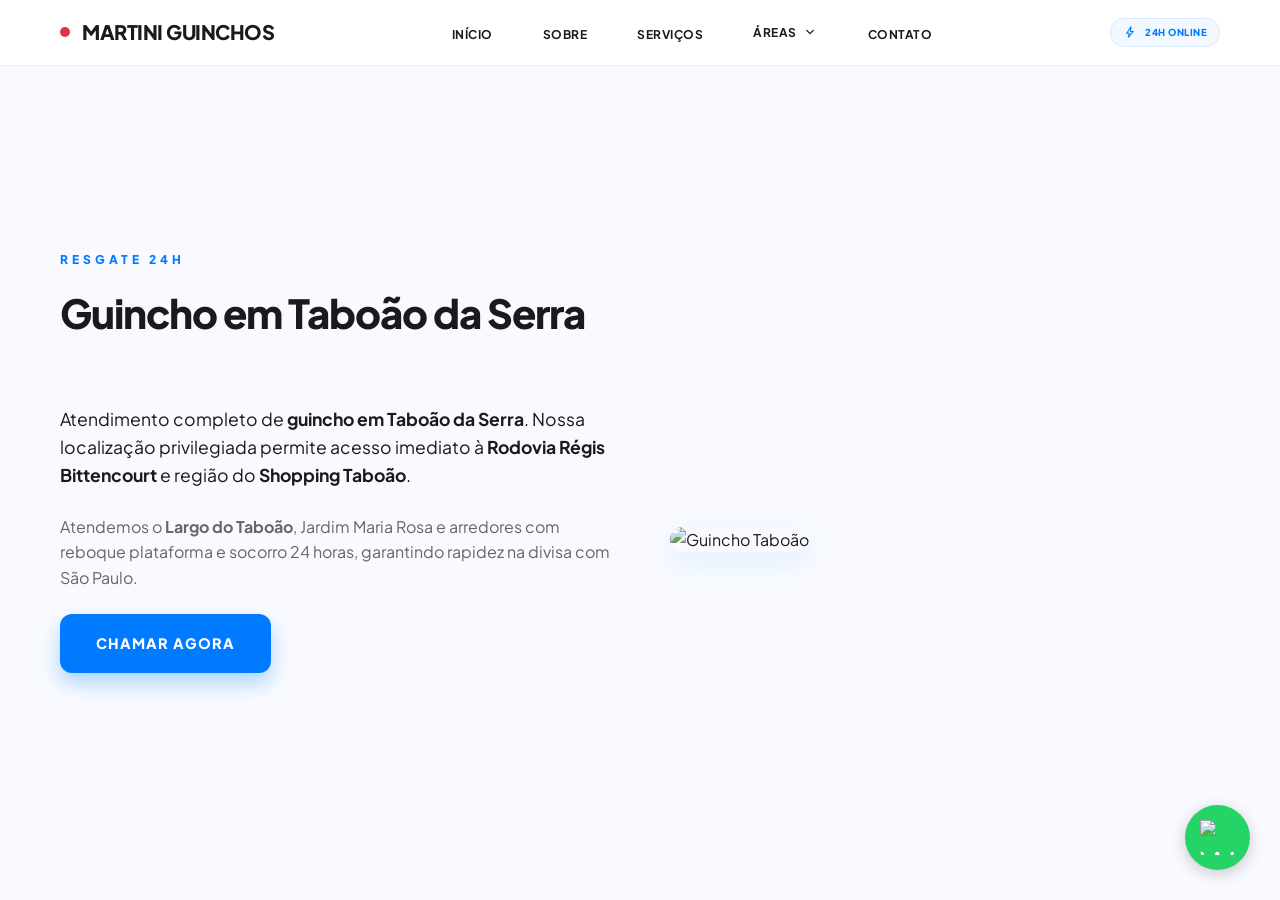
==== guincho-em-taboao-da-serra.html @ 38e54488 "Add files via upload" ====
<!DOCTYPE html>
<html lang="pt-BR">
<head>
    <meta charset="UTF-8">
    <meta name="viewport" content="width=device-width, initial-scale=1.0">
    <title>Guincho em Taboão da Serra 24h | Resgate e Reboque Martini</title>
    <meta name="description" content="Guincho em Taboão da Serra 24 horas. Socorro rápido na Rodovia Régis Bittencourt, Shopping Taboão e Largo do Taboão. Atendimento profissional na divisa com SP.">
    <link rel="canonical" href="https://guinchosmartini.com.br/guincho-em-taboao-da-serra.html">
    <link href="https://fonts.googleapis.com/css2?family=Plus+Jakarta+Sans:wght@300;400;500;600;700;800&display=swap" rel="stylesheet">
    <link href="https://fonts.googleapis.com/css2?family=Material+Symbols+Outlined:opsz,wght,FILL,GRAD@20..48,100..700,0..1,-50..200" rel="stylesheet">
    <script src="https://cdnjs.cloudflare.com/ajax/libs/gsap/3.12.2/gsap.min.js"></script>
    <link rel="stylesheet" href="css/style.css">
</head>
<body>
    <header>
        <div class="header-container">
            <a href="index.html" class="logo">
                <div class="pulse-indicator"></div>
                <span class="logo-text">Martini Guinchos</span>
            </a>

            <button class="menu-toggle md-hidden" id="menuToggle" aria-label="Menu">
                <span class="material-symbols-outlined">menu</span>
            </button>
            
            <nav class="md-flex hidden">
                <ul>
                    <li><a href="index.html">Início</a></li>
                    <li><a href="sobre.html">Sobre</a></li>
                    <li><a href="servicos.html">Serviços</a></li>
                    <li class="dropdown">
                        <a href="#" style="display: flex; align-items: center; gap: 5px;">
                            Áreas 
                            <span class="material-symbols-outlined" style="font-size: 16px;">expand_more</span>
                        </a>
                        <div class="dropdown-content">
                            <a href="guincho-na-vila-andrade.html">Vila Andrade</a>
                            <a href="guincho-no-campo-limpo.html">Campo Limpo</a>
                            <a href="guincho-no-morumbi.html">Morumbi</a>
                            <a href="guincho-no-panamby.html">Panamby</a>
                            <a href="guincho-no-jardim-sao-luis.html">Jardim São Luís</a>
                            <a href="guincho-no-santo-amaro.html">Santo Amaro</a>
                            <a href="guincho-no-capao-redondo.html">Capão Redondo</a>
                            <a href="guincho-no-jardim-sul.html">Jardim Sul</a>
                            <a href="guincho-na-vila-das-belezas.html">Vila das Belezas</a>
                            <a href="guincho-em-taboao-da-serra.html">Taboão da Serra</a>
                        </div>
                    </li>
                    <li><a href="contato.html">Contato</a></li>
                </ul>
            </nav>

            <div class="status-badge">
                <span class="material-symbols-outlined" style="font-size: 14px;">bolt</span>
                24H ONLINE
            </div>
        </div>
    </header>
    <main style="padding-top: 150px;">
        <section class="section-container">
            <div class="section-header">
                <span class="section-tag">Resgate 24h</span>
                <h1 class="section-title">Guincho em Taboão da Serra</h1>
            </div>
            <div style="display: flex; gap: 60px; flex-wrap: wrap; align-items: center;">
                <div style="flex: 1; min-width: 300px;">
                    <p style="font-size: 1.1rem; margin-bottom: 24px;">Atendimento completo de <strong>guincho em Taboão da Serra</strong>. Nossa localização privilegiada permite acesso imediato à <strong>Rodovia Régis Bittencourt</strong> e região do <strong>Shopping Taboão</strong>.</p>
    <p style="color: var(--text-muted); margin-bottom: 24px;">Atendemos o <strong>Largo do Taboão</strong>, Jardim Maria Rosa e arredores com reboque plataforma e socorro 24 horas, garantindo rapidez na divisa com São Paulo.</p>
    <a href="https://wa.me/5511971717505" class="btn btn-primary">Chamar Agora</a>
                </div>
                <div style="flex: 1; min-width: 300px;">
                    <img src="https://images.unsplash.com/photo-1599256872237-5dcc0fbe9668?auto=format&fit=crop&q=80&w=800" alt="Guincho Taboão" style="width: 100%; border-radius: 20px; box-shadow: var(--shadow-premium);">
                </div>
            </div>
        </section>
    </main>
    <a href="https://wa.me/5511971717505" class="whatsapp-float" target="_blank">
        <img src="https://upload.wikimedia.org/wikipedia/commons/6/6b/WhatsApp.svg" alt="WhatsApp" style="width: 35px; height: 35px;">
    </a>
    <script src="js/main.js"></script>
</body>
</html>
---- css/style.css ----
:root {
    --primary: #007bff;
    --primary-hover: #0056b3;
    --on-primary: #ffffff;
    --surface-light: #f8faff;
    --surface-card: #ffffff;
    --text-main: #1a1a1a;
    --text-muted: #666666;
    --border-cmd: #e1e8f0;
    --emergency-red: #dc3545;
    --whatsapp-green: #25d366;
    --font-main: 'Plus Jakarta Sans', sans-serif;
    --transition: all 0.3s cubic-bezier(0.4, 0, 0.2, 1);
    --shadow-premium: 0 10px 30px rgba(0, 123, 255, 0.1);
}

* {
    margin: 0;
    padding: 0;
    box-sizing: border-box;
    scroll-behavior: smooth;
}

body {
    background-color: var(--surface-light);
    color: var(--text-main);
    font-family: var(--font-main);
    line-height: 1.6;
    overflow-x: hidden;
}

/* Animations */
@keyframes pulse-red {
    0% { transform: scale(1); opacity: 1; }
    50% { transform: scale(1.2); opacity: 0.7; }
    100% { transform: scale(1); opacity: 1; }
}

@keyframes pulse-whatsapp {
    0% { box-shadow: 0 0 0 0 rgba(37, 211, 102, 0.4); }
    70% { box-shadow: 0 0 0 20px rgba(37, 211, 102, 0); }
    100% { box-shadow: 0 0 0 0 rgba(37, 211, 102, 0); }
}

.pulse-indicator {
    width: 10px;
    height: 10px;
    background-color: var(--emergency-red);
    border-radius: 50%;
    animation: pulse-red 2s infinite;
}

/* Utilities for non-tailwind environment */
.hidden { display: none !important; }
.flex { display: flex !important; }

@media (min-width: 768px) {
    .md-flex { display: flex !important; }
    .md-hidden { display: none !important; }
}

/* Menu Toggle Button */
.menu-toggle {
    background: none;
    border: none;
    cursor: pointer;
    color: var(--text-main);
    padding: 8px;
    display: flex;
    align-items: center;
    justify-content: center;
    border-radius: 8px;
    transition: var(--transition);
}

.menu-toggle:hover {
    background: rgba(0, 0, 0, 0.05);
    color: var(--primary);
}

.menu-toggle span {
    font-size: 28px;
}

/* Glassmorphism Header */
header {
    position: fixed;
    top: 0;
    left: 0;
    width: 100%;
    z-index: 1000;
    background: rgba(255, 255, 255, 0.9);
    backdrop-filter: blur(10px);
    border-bottom: 1px solid rgba(0, 0, 0, 0.05);
    padding: 0.8rem 0;
    transition: var(--transition);
}

.header-container {
    max-width: 1200px;
    margin: 0 auto;
    padding: 0 20px;
    display: flex;
    justify-content: space-between;
    align-items: center;
}

.logo {
    display: flex;
    align-items: center;
    gap: 12px;
    text-decoration: none;
    color: var(--text-main);
}

.logo-text {
    font-weight: 800;
    font-size: 1.25rem;
    letter-spacing: -0.5px;
    text-transform: uppercase;
}

/* Main Navigation */
nav ul {
    display: flex;
    gap: 20px;
    list-style: none;
    align-items: center;
}

nav ul li {
    position: relative;
}

nav ul li a {
    text-decoration: none;
    color: var(--text-main);
    font-weight: 700;
    font-size: 0.75rem;
    text-transform: uppercase;
    letter-spacing: 0.5px;
    padding: 10px 15px;
    border-radius: 8px;
    transition: var(--transition);
}

nav ul li a:hover {
    background: rgba(0, 0, 0, 0.03);
    color: var(--primary);
}

/* Dropdown Menu */
.dropdown-content {
    position: absolute;
    top: 100%;
    left: 0;
    background: white;
    min-width: 220px;
    box-shadow: 0 15px 35px rgba(0,0,0,0.1);
    border-radius: 12px;
    padding: 15px 0;
    opacity: 0;
    visibility: hidden;
    transform: translateY(10px);
    transition: var(--transition);
    border: 1px solid var(--border-cmd);
}

.dropdown:hover .dropdown-content {
    opacity: 1;
    visibility: visible;
    transform: translateY(0);
}

.dropdown-content a {
    display: block;
    padding: 10px 20px !important;
    font-size: 0.7rem !important;
    text-align: left;
    border-radius: 0 !important;
}

.dropdown-content a:hover {
    background: var(--surface-light) !important;
}

.status-badge {
    display: flex;
    align-items: center;
    gap: 8px;
    font-size: 0.6rem;
    font-weight: 800;
    text-transform: uppercase;
    letter-spacing: 0.5px;
    color: var(--primary);
    background: rgba(0, 123, 255, 0.05);
    padding: 6px 12px;
    border-radius: 20px;
    border: 1px solid rgba(0, 123, 255, 0.1);
}

/* Hero Section */
.hero {
    position: relative;
    height: 100vh;
    display: flex;
    align-items: flex-end;
    padding-bottom: 10vh;
    color: white;
    overflow: hidden;
}

.hero-img {
    position: absolute;
    top: 0;
    left: 0;
    width: 100%;
    height: 100%;
    object-cover: cover;
    z-index: -1;
    filter: brightness(0.6);
    transform: scale(1.05);
}

.hero-gradient {
    position: absolute;
    bottom: 0;
    left: 0;
    width: 100%;
    height: 70%;
    background: linear-gradient(to top, rgba(0,0,0,0.8) 0%, transparent 100%);
    z-index: -1;
}

.hero-content {
    max-width: 1200px;
    margin: 0 auto;
    padding: 0 20px;
    width: 100%;
}

.hero-tag {
    display: inline-flex;
    align-items: center;
    gap: 8px;
    background: var(--emergency-red);
    color: white;
    padding: 6px 12px;
    border-radius: 4px;
    font-size: 0.75rem;
    font-weight: 800;
    text-transform: uppercase;
    margin-bottom: 24px;
}

.hero h1 {
    font-size: clamp(2.5rem, 8vw, 4.5rem);
    line-height: 1;
    font-weight: 800;
    margin-bottom: 24px;
    letter-spacing: -2px;
}

.hero p {
    font-size: 1.25rem;
    max-width: 600px;
    margin-bottom: 40px;
    border-left: 3px solid var(--primary);
    padding-left: 20px;
    opacity: 0.9;
}

/* Buttons */
.btn {
    display: inline-flex;
    align-items: center;
    gap: 12px;
    padding: 18px 36px;
    border-radius: 12px;
    font-weight: 800;
    text-decoration: none;
    text-transform: uppercase;
    letter-spacing: 1px;
    transition: var(--transition);
    cursor: pointer;
    font-size: 0.9rem;
}

.btn-primary {
    background: var(--primary);
    color: white;
    box-shadow: 0 10px 20px rgba(0, 123, 255, 0.3);
}

.btn-primary:hover {
    background: var(--primary-hover);
    transform: translateY(-2px);
    box-shadow: 0 15px 30px rgba(0, 123, 255, 0.4);
}

.btn-outline {
    background: rgba(255, 255, 255, 0.1);
    backdrop-filter: blur(5px);
    border: 1px solid rgba(255, 255, 255, 0.3);
    color: white;
}

.btn-outline:hover {
    background: rgba(255, 255, 255, 0.2);
}

/* WhatsApp Floating */
.whatsapp-float {
    position: fixed;
    bottom: 30px;
    right: 30px;
    width: 65px;
    height: 65px;
    background-color: var(--whatsapp-green);
    border-radius: 50%;
    display: flex;
    justify-content: center;
    align-items: center;
    color: white;
    font-size: 35px;
    box-shadow: 0 4px 15px rgba(0, 0, 0, 0.2);
    z-index: 1000;
    animation: pulse-whatsapp 2s infinite;
    text-decoration: none;
    transition: var(--transition);
}

.whatsapp-float:hover {
    transform: scale(1.1);
}

/* Sections */
section {
    padding: 100px 20px;
}

.section-container {
    max-width: 1200px;
    margin: 0 auto;
}

.section-header {
    margin-bottom: 60px;
}

.section-tag {
    color: var(--primary);
    font-weight: 900;
    font-size: 0.75rem;
    text-transform: uppercase;
    letter-spacing: 4px;
    margin-bottom: 12px;
    display: block;
}

.section-title {
    font-size: 2.5rem;
    font-weight: 800;
    letter-spacing: -1px;
}

/* Service Cards */
.services-grid {
    display: grid;
    grid-template-columns: repeat(auto-fit, minmax(300px, 1fr));
    gap: 30px;
    width: 100%;
    min-height: 400px; /* Garante que o ScrollTrigger tenha um alvo estável */
    margin-top: 20px;
}

.service-card {
    background: var(--surface-card);
    padding: 40px;
    border-radius: 20px;
    border: 1px solid var(--border-cmd);
    transition: var(--transition);
}

.service-card:hover {
    transform: translateY(-10px);
    box-shadow: var(--shadow-premium);
    border-color: var(--primary);
}

.service-icon {
    font-size: 3rem;
    color: var(--primary);
    margin-bottom: 24px;
}

.service-card h3 {
    font-size: 1.5rem;
    font-weight: 800;
    margin-bottom: 16px;
    text-transform: uppercase;
}

/* Footer */
footer {
    background: white;
    border-top: 1px solid var(--border-cmd);
    padding: 80px 20px 40px;
}

.footer-content {
    max-width: 1200px;
    margin: 0 auto;
    display: grid;
    grid-template-columns: repeat(auto-fit, minmax(200px, 1fr));
    gap: 60px;
    margin-bottom: 60px;
}

.footer-col h4 {
    font-weight: 800;
    margin-bottom: 24px;
    text-transform: uppercase;
    font-size: 0.9rem;
}

.footer-col ul {
    list-style: none;
}

.footer-col ul li {
    margin-bottom: 12px;
}

.footer-col ul li a {
    color: var(--text-muted);
    text-decoration: none;
    transition: var(--transition);
    font-size: 0.9rem;
}

.footer-col ul li a:hover {
    color: var(--primary);
    padding-left: 5px;
}

.bottom-bar {
    max-width: 1200px;
    margin: 0 auto;
    padding-top: 40px;
    border-top: 1px solid var(--border-cmd);
    display: flex;
    justify-content: space-between;
    align-items: center;
    font-size: 0.8rem;
    color: var(--text-muted);
}

@media (max-width: 768px) {
    .header-container { padding: 0 15px; }
    
    nav.hidden { display: none !important; }
    
    nav.nav-active {
        display: flex !important;
        position: fixed;
        top: 0;
        left: 0;
        width: 100%;
        height: 100vh;
        background: white;
        z-index: 2000;
        flex-direction: column;
        padding: 100px 40px;
        overflow-y: auto;
    }

    nav.nav-active ul {
        flex-direction: column;
        align-items: flex-start;
        gap: 30px;
        width: 100%;
    }

    nav.nav-active ul li {
        width: 100%;
    }

    nav.nav-active ul li a {
        font-size: 1.5rem;
        padding: 0;
        width: 100%;
        display: block;
    }

    /* Ajuste para o dropdown no mobile */
    nav.nav-active .dropdown-content {
        position: static;
        opacity: 1;
        visibility: visible;
        transform: none;
        box-shadow: none;
        border: none;
        padding: 15px 0 0 20px;
        border-left: 2px solid var(--border-cmd);
        margin-top: 10px;
        display: block;
    }

    nav.nav-active .dropdown-content a {
        font-size: 1rem !important;
        padding: 8px 0 !important;
    }

    .hero { align-items: center; text-align: center; }
    .hero p { border-left: none; padding-left: 0; margin: 0 auto 40px; }
    .bottom-bar { flex-direction: column; gap: 20px; text-align: center; }
    
    body.no-scroll {
        overflow: hidden;
    }
}
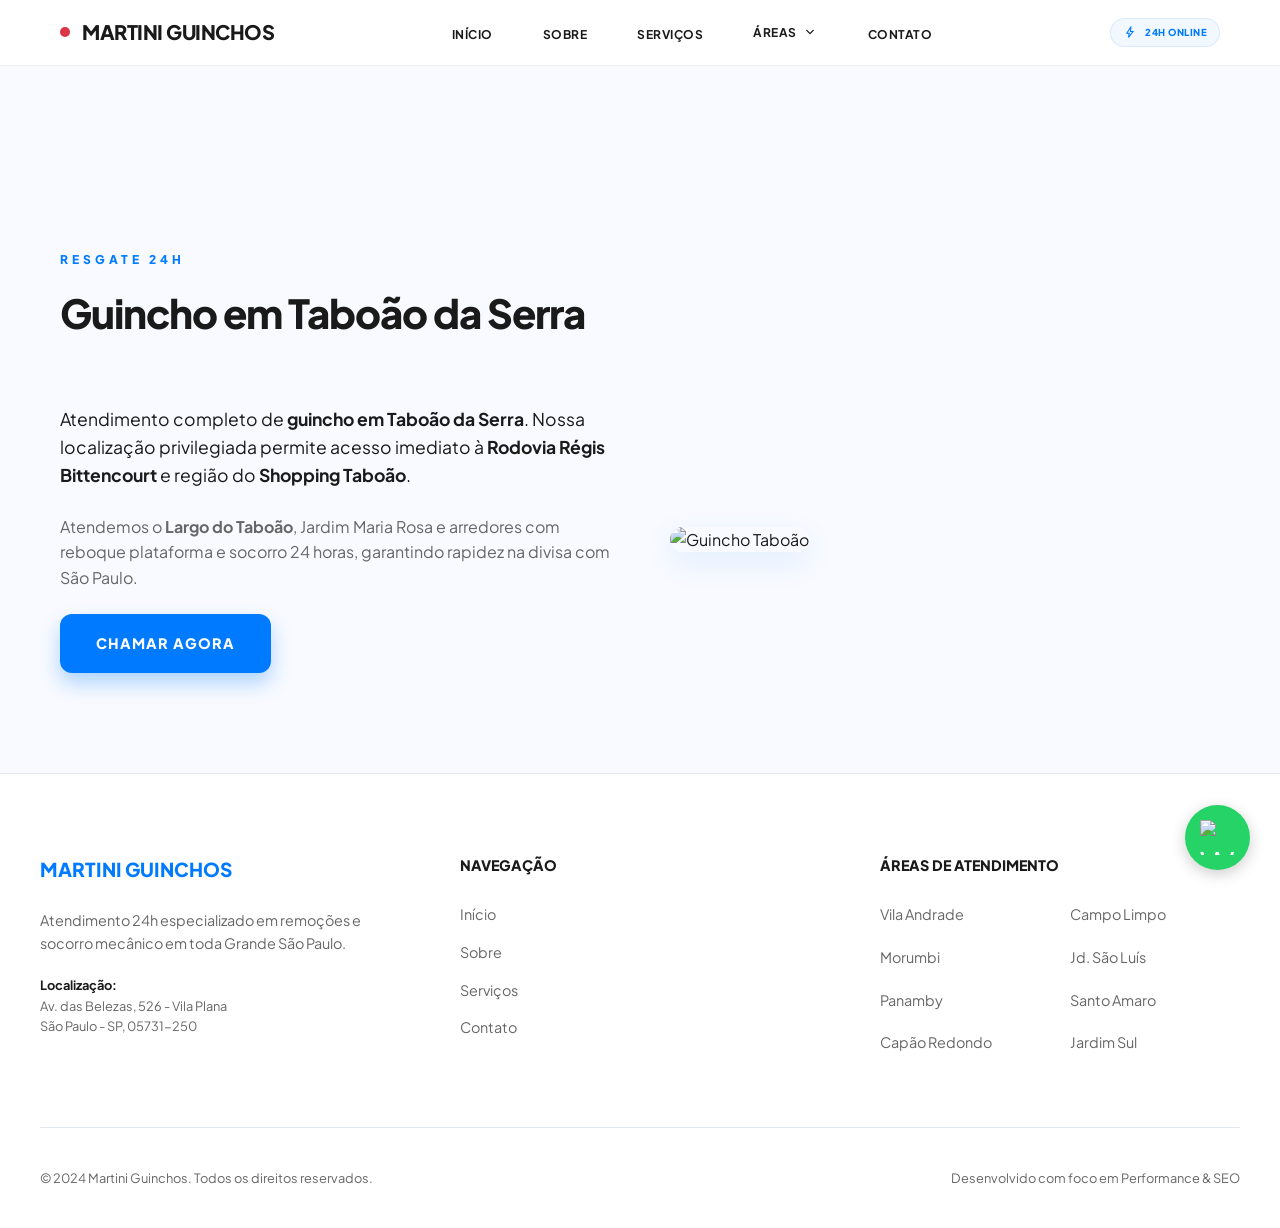
==== commit 78150770: "Add files via upload" ====
--- a/guincho-em-taboao-da-serra.html
+++ b/guincho-em-taboao-da-serra.html
@@ -74,9 +74,118 @@
             </div>
         </section>
     </main>
+    <footer id="footer">
+        <div class="footer-content">
+            <div class="footer-col">
+                <h4 style="color: var(--primary); font-size: 1.2rem;">Martini Guinchos</h4>
+                <p style="color: var(--text-muted); font-size: 0.9rem; margin-top: 10px;">Atendimento 24h especializado em remoções e socorro mecânico em toda Grande São Paulo.</p>
+                <div style="margin-top: 20px;">
+                    <p style="font-size: 0.8rem; font-weight: 700;">Localização:</p>
+                    <p style="font-size: 0.8rem; color: var(--text-muted);">Av. das Belezas, 526 - Vila Plana<br>São Paulo - SP, 05731-250</p>
+                </div>
+            </div>
+            <div class="footer-col">
+                <h4>Navegação</h4>
+                <ul>
+                    <li><a href="index.html">Início</a></li>
+                    <li><a href="sobre.html">Sobre</a></li>
+                    <li><a href="servicos.html">Serviços</a></li>
+                    <li><a href="contato.html">Contato</a></li>
+                </ul>
+            </div>
+            <div class="footer-col">
+                <h4>Áreas de Atendimento</h4>
+                <ul style="display: grid; grid-template-columns: 1fr 1fr; gap: 5px 20px;">
+                    <li><a href="guincho-na-vila-andrade.html">Vila Andrade</a></li>
+                    <li><a href="guincho-no-campo-limpo.html">Campo Limpo</a></li>
+                    <li><a href="guincho-no-morumbi.html">Morumbi</a></li>
+                    <li><a href="guincho-no-jardim-sao-luis.html">Jd. São Luís</a></li>
+                    <li><a href="guincho-no-panamby.html">Panamby</a></li>
+                    <li><a href="guincho-no-santo-amaro.html">Santo Amaro</a></li>
+                    <li><a href="guincho-no-capao-redondo.html">Capão Redondo</a></li>
+                    <li><a href="guincho-no-jardim-sul.html">Jardim Sul</a></li>
+                </ul>
+            </div>
+        </div>
+        
+        <div class="bottom-bar">
+            <div>© 2024 Martini Guinchos. Todos os direitos reservados.</div>
+            <div>Desenvolvido com foco em Performance & SEO</div>
+        </div>
+    </footer>
+
     <a href="https://wa.me/5511971717505" class="whatsapp-float" target="_blank">
-        <img src="https://upload.wikimedia.org/wikipedia/commons/6/6b/WhatsApp.svg" alt="WhatsApp" style="width: 35px; height: 35px;">
+        <img src="https://upload.wikimedia.org/wikipedia/commons/6/6b/WhatsApp.svg" alt="WhatsApp" style="width: 35px; height: 35px;" loading="lazy">
     </a>
+
     <script src="js/main.js"></script>
+
+    <!-- Schema.org Data -->
+    <script type="application/ld+json">
+    {
+      "@context": "https://schema.org",
+      "@type": "AutoRepair",
+      "name": "Martini Guinchos 24h",
+      "image": "https://guinchosmartini.com.br/img/hero.png",
+      "@id": "https://guinchosmartini.com.br",
+      "url": "https://guinchosmartini.com.br",
+      "telephone": "+5511971717505",
+      "priceRange": "$$",
+      "address": {
+        "@type": "PostalAddress",
+        "streetAddress": "Av. das Belezas, 526",
+        "addressLocality": "São Paulo",
+        "addressRegion": "SP",
+        "postalCode": "05731-250",
+        "addressCountry": "BR"
+      },
+      "geo": {
+        "@type": "GeoCoordinates",
+        "latitude": -23.6429,
+        "longitude": -46.7324
+      },
+      "hasOfferCatalog": {
+        "@type": "OfferCatalog",
+        "name": "Serviços de Guincho e Socorro Mecânico",
+        "itemListElement": [
+          {
+            "@type": "Offer",
+            "itemOffered": {
+              "@type": "Service",
+              "name": "Guincho para Veículos Leves"
+            }
+          },
+          {
+            "@type": "Offer",
+            "itemOffered": {
+              "@type": "Service",
+              "name": "Recarga de Bateria 24h"
+            }
+          },
+          {
+            "@type": "Offer",
+            "itemOffered": {
+              "@type": "Service",
+              "name": "Reboque de Motos"
+            }
+          }
+        ]
+      },
+      "openingHoursSpecification": {
+        "@type": "OpeningHoursSpecification",
+        "dayOfWeek": [
+          "Monday",
+          "Tuesday",
+          "Wednesday",
+          "Thursday",
+          "Friday",
+          "Saturday",
+          "Sunday"
+        ],
+        "opens": "00:00",
+        "closes": "23:59"
+      }
+    }
+    </script>
 </body>
 </html>
